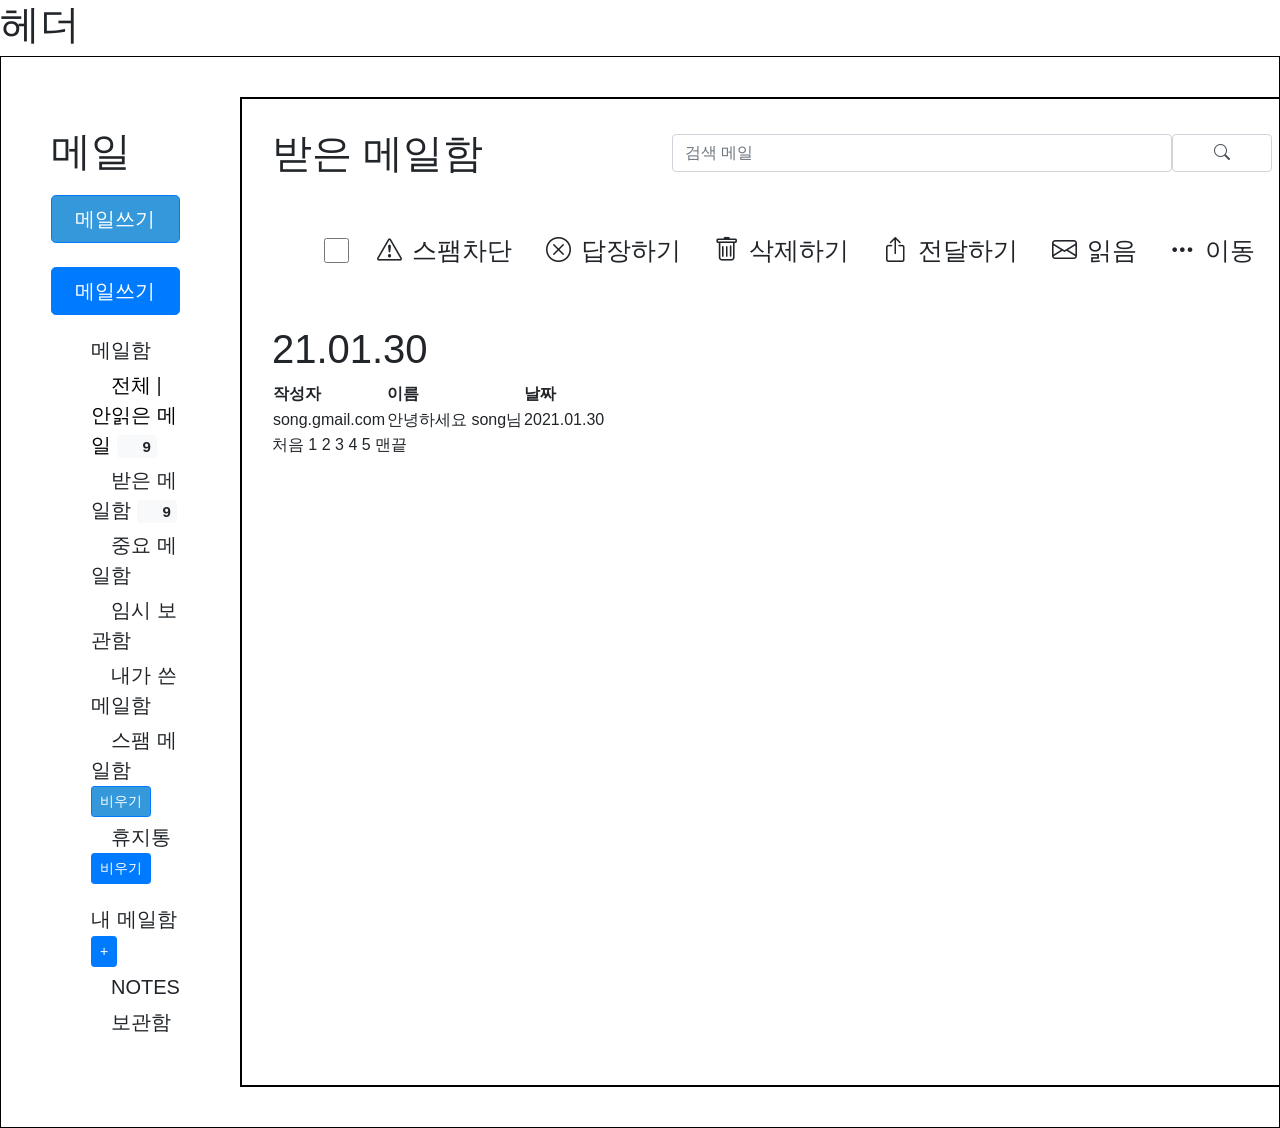
==== 03.practice-code/practice-code/WebContent/WEB-INF/email/index.html @ ba7861fd "[연습] 받은메일함" ====
<!DOCTYPE html>
<html lang="en">
<head>
    <meta charset="UTF-8">
    <meta name="viewport" content="width=device-width, initial-scale=1.0">
    <title>받은 메일함</title>

<link rel="stylesheet" href="../../css/email/email.css">


<!--부트스트랩 아이콘 CDN-->
<link rel="stylesheet" href="https://cdn.jsdelivr.net/npm/bootstrap-icons@1.3.0/font/bootstrap-icons.css">
<!--부트스트랩 4.6.0 버전링크-->
<link rel="stylesheet" href="https://cdn.jsdelivr.net/npm/bootstrap@4.6.0/dist/css/bootstrap.min.css" integrity="sha384-B0vP5xmATw1+K9KRQjQERJvTumQW0nPEzvF6L/Z6nronJ3oUOFUFpCjEUQouq2+l" crossorigin="anonymous">
<script src="https://code.jquery.com/jquery-3.5.1.slim.min.js" integrity="sha384-DfXdz2htPH0lsSSs5nCTpuj/zy4C+OGpamoFVy38MVBnE+IbbVYUew+OrCXaRkfj" crossorigin="anonymous"></script>
<script src="https://cdn.jsdelivr.net/npm/bootstrap@4.6.0/dist/js/bootstrap.bundle.min.js" integrity="sha384-Piv4xVNRyMGpqkS2by6br4gNJ7DXjqk09RmUpJ8jgGtD7zP9yug3goQfGII0yAns" crossorigin="anonymous"></script>


</head>
<body>
    <header>
        <h1>헤더</h1>
    </header>

    <div class="receiveAlignContainer">
        <section class="receivceSideBarSection">
            <h1>메일</h1>
            <div class="revWriteBtn">
                <a href="#" class="btn btn-primary btn-lg btn-block" style="background:rgb(52, 152, 219)" role="button">메일쓰기</a><br>
                <a href="#" class="btn btn-primary btn-lg btn-block" role="button">메일쓰기</a>
            </div>

            <ul style="font-size: 20px;">
                메일함
                <li>
                    <a href="#">전체</a> | <a href="#">안읽은 메일</a>
                    <span class="badge badge-light">9</span>
                </li>
                <li>
                    <span>받은 메일함</span>
                    <span class="badge badge-light">9</span>
                </li>
                <li><span>중요 메일함</span></li>
                <li><span>임시 보관함</span></li>
                <li><span>내가 쓴 메일함</span></li>
                <li>
                    <span>스팸 메일함</span>
                    <button type="button" class="btn btn-primary btn-sm" style="background:rgb(52, 152, 219)">비우기</button>
                </li>
                <li>
                    <span>휴지통</span>
                    <button type="button" class="btn btn-primary btn-sm">비우기</button>
                </li>
            </ul>
            <ul style="font-size: 20px;">
                내 메일함
            
            <button type="button" class="btn btn-primary btn-sm" data-toggle="modal" data-target=".bs-example-modal-lg">+</button>

            <div class="modal fade bs-example-modal-lg" tabindex="-1" role="dialog" aria-labelledby="myLargeModalLabel" aria-hidden="true">
            <div class="modal-dialog modal-lg">
                <div class="modal-content modalEmail">
                    <div class="modalNewEmailFolder">
                        <h1>새 메일함 만들기</h1>
                        <input type="text" placeholder="메일함 이름">
                        <div class="modalNewEmailFolderBtn">
                            <button class="btn btn-primary btn-lg btn-primary" style="background:rgb(52, 152, 219)" role="button">만들기</button>
                            <button class="btn btn-primary btn-lg btn-primary" style="background:rgb(52, 152, 219)" role="button">취소하기</button>
                        </div>
                    </div>
                    
                </div>
            </div>
            </div>

            <li>NOTES</li>
            <li>보관함</li>
        </section>

        
        <section class="receivceContents">
            <div class="revAlignHeader">
                <h1>받은 메일함</h1>
                <div>
                    <input style="width: 500px;" type="text" class="form-control" placeholder="검색 메일">
                    <button class="form-control" style="width: 100px;">
                        <span><i class="bi bi-search"></i></span>
                    </button>
                </div>
            </div>

            <div class="revListAlign">
                <ul>
                    <li>
                        <input type="checkbox" style="width:25px; height:25px;">
                    </li>

                    <li class="listTest" style="cursor: pointer; " onclick="test()" >
                        <span><i class="bi bi-exclamation-triangle"></i></span>
                        <span>스팸차단</span>
                    </li>

                    <li class="listTest" style="cursor: pointer; " onclick="test()" >
                        <span><i class="bi bi-x-circle"></i></span>
                        <span>답장하기</span>
                    </li>

                    <li class="listTest" style="cursor: pointer; " onclick="test()" >
                        <span><i class="bi bi-trash"></i></span>
                        <span>삭제하기</span>
                    </li>

                    <li class="listTest" style="cursor: pointer; " onclick="test()" >
                        <span><i class="bi bi-box-arrow-up"></i></span>
                        <span>전달하기</span>
                    </li>

                    <li class="listTest" style="cursor: pointer; " onclick="test()" >
                        <span><i class="bi bi-envelope"></i></span>
                        <span>읽음</span>
                    </li>

                    <li class="listTest" style="cursor: pointer; " onclick="test()" >
                        <span><i class="bi bi-three-dots"></i></span>
                        <span data-toggle="modal" data-target=".bs-example-modal-sm">이동</span>

                        <!-- Small modal -->
                    
                    <div class="modal fade bs-example-modal-sm" tabindex="-1" role="dialog" aria-labelledby="mySmallModalLabel" aria-hidden="true">
                    <div class="modal-dialog modal-sm" style="margin: 30px auto;">
                        <div class="modal-content modalMoveContent">
                            <div class="modalMoveBtn">
                                <h1>이동</h1>
                                
                                <ul style="font-size: 20px;">
                                    <li>메일함</li>
                                    <li>받은 메일함</li>
                                    <li>중요 메일함</li>
                                    <li>임시 보관함</li>
                                    <li>내가 쓴 메일함</li>
                                    <li>스팸 메일함</li>
                                    <li>휴지통</li>
                                    
                                </ul>
                                <ul style="font-size: 20px;">
                                    <li>내 메일함</li>
                                    <li>NOTES</li>
                                    <li>보관함</li>
                                </ul>

                                <div class="modalMoveEmailBtn">
                                    <button class="btn btn-primary btn-lg btn-primary" style="background:rgb(52, 152, 219)" role="button">만들기</button>
                                    <button class="btn btn-primary btn-lg btn-primary" style="background:rgb(52, 152, 219)" role="button">취소하기</button>
                                </div>
                            </div>
                            
                        </div>
                    </div>
                    </div>
                    </li>
                </ul>

                <article>
                    <h1>21.01.30</h1>
                    <table>
                        <th>작성자</th>
                        <th>이름</th>
                        <th>날짜</th>
                        <tr>
                            <td>song.gmail.com</td>
                            <td>안녕하세요 song님</td>
                            <td>2021.01.30</td>
                        </tr>
                    </table>
                </article>
            
                <article>
                    <span>처음</span>
                <span>1</span>
                <span>2</span>
                <span>3</span>
                <span>4</span>
                <span>5</span>
                <span>맨끝</span>
                </article>
            </div>

        </section> <!--<section class="receivceContents"> -->

    </div> <!--<div class="receiveAlignContainer"> -->
</body>
<script>
    console.log('hello');
    function test() {
        let testBtn = document.querySelector('.modal-content');
        testBtn.onclick = function() {
            alert('하이');
        }
    }

    /*
    let testBtn = document.querySelector('.btnClick');
    testBtn.onclick = function() {
        alert('hi');
    

    let testSpan = document.querySelector('.testSpan');
    testSpan.onclick = function() {
        alert('hi');
    }
}*/
</script>
</html>
---- 03.practice-code/practice-code/WebContent/css/email/email.css ----
* {
    margin: 0;
    box-sizing: auto;
}


/* 메일, 받은메일함 영역 나누기 */
.receiveAlignContainer {
    margin-top: 30px auto;
    padding: 20px;
    display: flex;
    border: 1px solid black;
}

/* 사이드바 */
.receivceSideBarSection {
    margin: 50px 30px;
}

.receivceSideBarSection > h1 {
    margin-bottom: 20px;
}

.receivceSideBarSection > ul {
    margin: 20px 0px;
}

.receivceSideBarSection > ul > li{
    margin: 5px 0px;
    list-style: none;
    text-indent: 20px;
}

.receivceSideBarSection > ul > li > a {
    text-decoration: none;
    color: black;
}
/* 받은 메일함 세션 영역 */ 
.receivceContents {
    padding: 30px;
    border: 2px solid black;
    width: 1200px;
    margin: 20px 30px;
}


/* 받은 메일함 */

.revAlignHeader {
    display: flex;
    align-items: center;
    justify-content: space-between;
}

/* 받은 메일함 > 검색 메일 */

.revAlignHeader > h1 {
    margin: 0;
    width: 300px;
}

.revAlignHeader > div {
    display: flex;
}

/* 스팸신고....... 리스트 */

.revListAlign > ul {
    display: flex;
    align-items: center;
    margin: 50px auto;
    justify-content: space-around;
    width: 1000px;
}

.revListAlign > ul > li {
    display: flex;
    align-items: center;
    list-style: none;
    margin: 0px 8px;
    font-size: 25px;
    
}

.revListAlign > ul > li > span{
    margin: 5px;
}

/* 새 메일함 만들기 */
.modalEmail{
    height: 500px;
}

.modalNewEmailFolder {
    padding: 30px;
    margin: 50px auto;
}

.modalNewEmailFolder > input {
    text-indent: 20px;
    margin: 50px auto;
    height: 50px;
    width: 500px;
}

.modalNewEmailFolder > .modalNewEmailFolderBtn {
    margin: 50px auto;
    text-align: center;
}

.modalNewEmailFolder > .modalNewEmailFolderBtn > button {
    margin: 0 20px;
}

/* 이동하기 */

.modal-dialog > .modalMoveContent {
    width: 500px;
    text-align: center;
}

.modalMoveContent > .modalMoveBtn > h1 {
    margin: 30px auto;
}

.modalMoveBtn > ul {
    padding: 0px;
    width: 300px;
    margin: 0 auto;
}

.modalMoveBtn > ul > span {
    width: 60px;

}

.modalMoveBtn > ul > li:nth-child(1) {
    margin: 5px 0;
    text-indent: -30px;
    font-size: 25px;
}

.modalMoveBtn > ul > li {
    width: 200px;
    text-align: left;
    list-style: none;

}

.modalMoveBtn > .modalMoveEmailBtn > button {
    margin: 30px 20px;
}
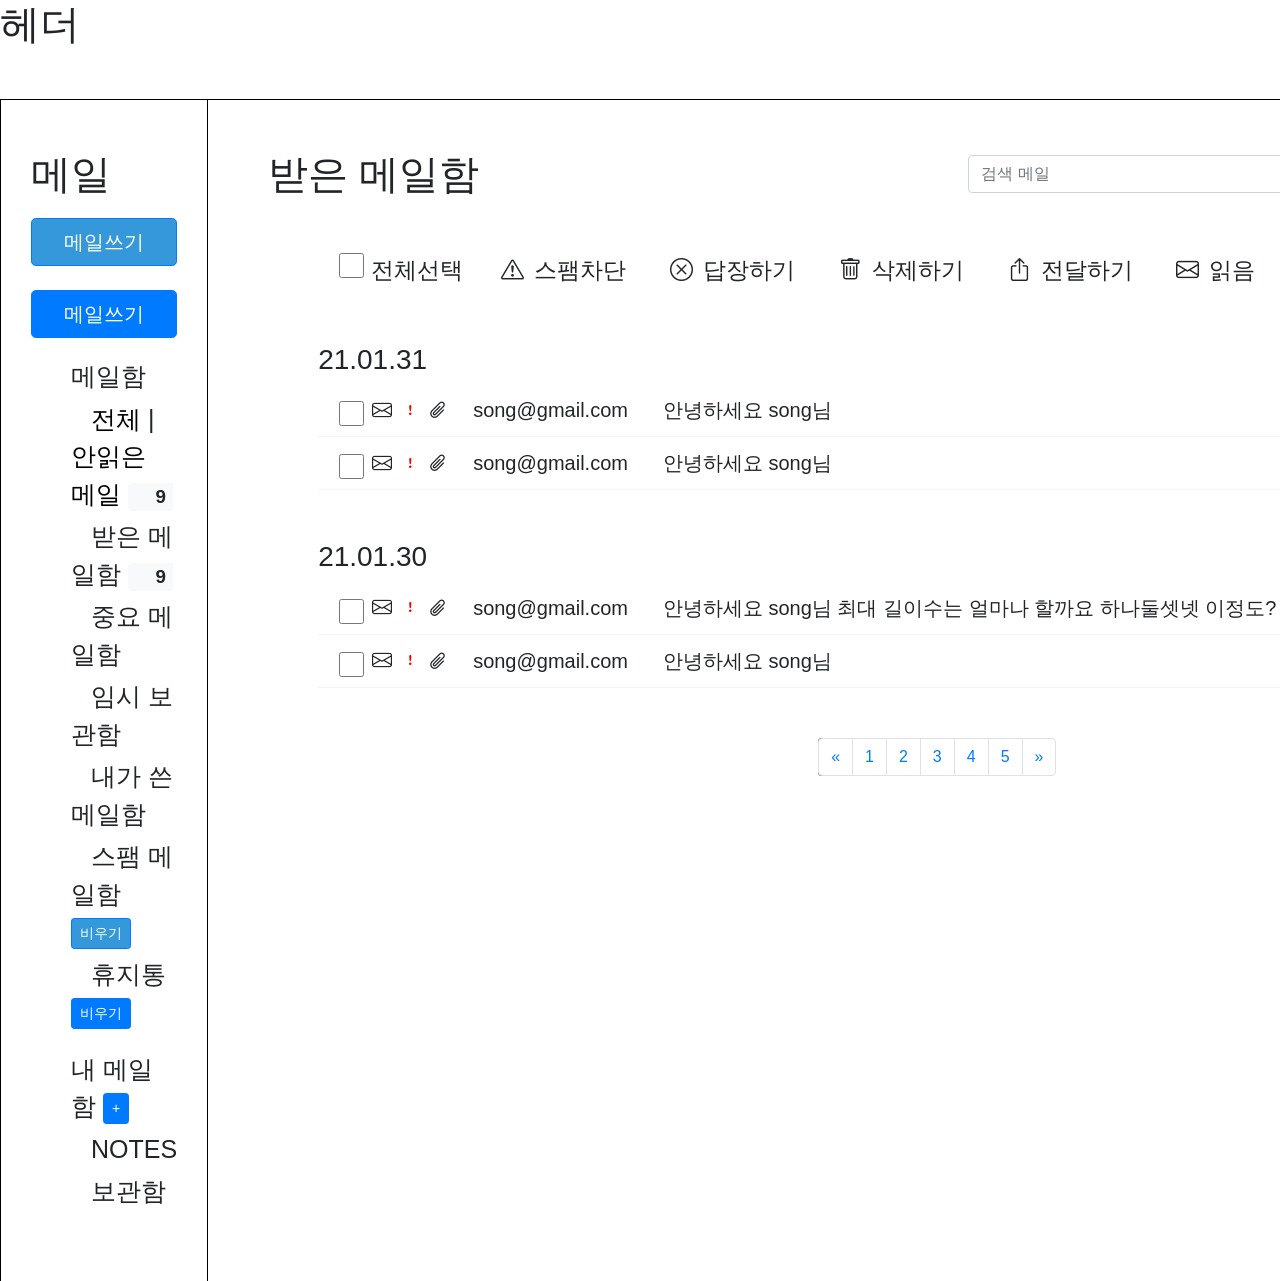
==== commit 0b286503: "받은 메일함 fixed 작업 전" ====
--- a/03.practice-code/practice-code/WebContent/WEB-INF/email/index.html
+++ b/03.practice-code/practice-code/WebContent/WEB-INF/email/index.html
@@ -21,7 +21,6 @@
     <header>
         <h1>헤더</h1>
     </header>
-
     <div class="receiveAlignContainer">
         <section class="receivceSideBarSection">
             <h1>메일</h1>
@@ -29,8 +28,7 @@
                 <a href="#" class="btn btn-primary btn-lg btn-block" style="background:rgb(52, 152, 219)" role="button">메일쓰기</a><br>
                 <a href="#" class="btn btn-primary btn-lg btn-block" role="button">메일쓰기</a>
             </div>
-
-            <ul style="font-size: 20px;">
+            <ul style="font-size: 25px;">
                 메일함
                 <li>
                     <a href="#">전체</a> | <a href="#">안읽은 메일</a>
@@ -52,7 +50,7 @@
                     <button type="button" class="btn btn-primary btn-sm">비우기</button>
                 </li>
             </ul>
-            <ul style="font-size: 20px;">
+            <ul style="font-size: 25px;">
                 내 메일함
             
             <button type="button" class="btn btn-primary btn-sm" data-toggle="modal" data-target=".bs-example-modal-lg">+</button>
@@ -77,7 +75,11 @@
             <li>보관함</li>
         </section>
 
+        <h1 class="lineAlignVertical"></h1>
         
+        <div class="containerHO">
+
+        </div> <!-- <div class="containerHO"> -->
         <section class="receivceContents">
             <div class="revAlignHeader">
                 <h1>받은 메일함</h1>
@@ -92,12 +94,37 @@
             <div class="revListAlign">
                 <ul>
                     <li>
+                        <label>
                         <input type="checkbox" style="width:25px; height:25px;">
+                        전체선택
+                        </label>
                     </li>
 
                     <li class="listTest" style="cursor: pointer; " onclick="test()" >
                         <span><i class="bi bi-exclamation-triangle"></i></span>
-                        <span>스팸차단</span>
+                        <span data-toggle="modal" data-target="#spamEmailRev">스팸차단</span>
+
+                        <!-- Small modal -->
+                    
+                    <div class="modal fade " id="spamEmailRev" tabindex="-1" role="dialog" aria-labelledby="mySmallModalLabel" aria-hidden="true">
+                        <div class="modal-dialog modal-sm" style="margin: 30px auto;">
+                            <div class="modal-content modalMoveContent">
+                                <div class="modalSpamMoveBtn">
+                                    <h1>스팸차단</h1>
+                                    <h4>선택한 메일의 정보를 차단 정보로 등록하고, 해당 정보로 오는 메일은 앞으로 받지 않고 자동 반송합니다.</h4>
+                                    <label>
+                                        <input type="text" placeholder="song@gmail.com" disabled>
+                                    </label>
+                                    <div class="modalSpamEmailBtn">
+                                        <button class="btn btn-primary btn-lg btn-primary" style="background:rgb(52, 152, 219)" role="button">차단하기</button>
+                                        <button class="btn btn-primary btn-lg btn-primary" style="background:rgb(52, 152, 219)" role="button">취소하기</button>
+                                    </div>
+                                </div>
+                                
+                            </div>
+                        </div>
+                    </div>
+
                     </li>
 
                     <li class="listTest" style="cursor: pointer; " onclick="test()" >
@@ -124,8 +151,8 @@
                         <span><i class="bi bi-three-dots"></i></span>
                         <span data-toggle="modal" data-target=".bs-example-modal-sm">이동</span>
 
-                        <!-- Small modal -->
-                    
+                        
+                    <!-- 모달창 -->
                     <div class="modal fade bs-example-modal-sm" tabindex="-1" role="dialog" aria-labelledby="mySmallModalLabel" aria-hidden="true">
                     <div class="modal-dialog modal-sm" style="margin: 30px auto;">
                         <div class="modal-content modalMoveContent">
@@ -160,34 +187,87 @@
                     </li>
                 </ul>
 
-                <article>
-                    <h1>21.01.30</h1>
-                    <table>
-                        <th>작성자</th>
-                        <th>이름</th>
-                        <th>날짜</th>
-                        <tr>
-                            <td>song.gmail.com</td>
+                
+                <article class="revSendMailContents">
+                    <h3>21.01.31</h3>
+                    <table class="revTable">
+                        <tr class="revTableTr">
+                            <td><input type="checkbox" style="width:25px; height:25px;"></td>
+                            <td><i class="bi bi-envelope"></i></td>
+                            <td><i class="bi bi-exclamation"></i></td>
+                            <td class="revTableClip"><i class="bi bi-paperclip"></i></td>
+                            <td>song@gmail.com</td>
                             <td>안녕하세요 song님</td>
-                            <td>2021.01.30</td>
+                            <td>2021-01-31 12:38:35</td>
+                        </tr>
+                    </table>
+                    <table class="revTable">
+                        <tr class="revTableTr">
+                            <td><input type="checkbox" style="width:25px; height:25px;"></td>
+                            <td><i class="bi bi-envelope"></i></td>
+                            <td><i class="bi bi-exclamation"></i></td>
+                            <td class="revTableClip"><i class="bi bi-paperclip"></i></td>
+                            <td>song@gmail.com</td>
+                            <td>안녕하세요 song님</td>
+                            <td>2021-01-31 12:38:35</td>
                         </tr>
                     </table>
                 </article>
             
-                <article>
-                    <span>처음</span>
-                <span>1</span>
-                <span>2</span>
-                <span>3</span>
-                <span>4</span>
-                <span>5</span>
-                <span>맨끝</span>
+                <article class="revSendMailContents">
+                    <h3>21.01.30</h3>
+                    <table class="revTable">
+                        <tr class="revTableTr">
+                            <td><input type="checkbox" style="width:25px; height:25px;"></td>
+                            <td><i class="bi bi-envelope"></i></td>
+                            <td><i class="bi bi-exclamation"></i></td>
+                            <td class="revTableClip"><i class="bi bi-paperclip"></i></td>
+                            <td>song@gmail.com</td>
+                            <td>안녕하세요 song님 최대 길이수는 얼마나 할까요 하나둘셋넷 이정도?</td>
+                            <td>2021-01-31 12:38:35</td>
+                        </tr>
+                    </table>
+                    <table class="revTable">
+                        <tr class="revTableTr">
+                            <td><input type="checkbox" style="width:25px; height:25px;"></td>
+                            <td><i class="bi bi-envelope"></i></td>
+                            <td><i class="bi bi-exclamation"></i></td>
+                            <td class="revTableClip"><i class="bi bi-paperclip"></i></td>
+                            <td>song@gmail.com</td>
+                            <td>안녕하세요 song님</td>
+                            <td>2021-01-31 12:38:35</td>
+                        </tr>
+                    </table>
                 </article>
-            </div>
-
+
+                <div class="navPageAlign">
+                    <nav aria-label="Page navigation example">
+                        <ul class="pagination">
+                        <li class="page-item">
+                            <a class="page-link" href="#" aria-label="Previous">
+                            <span aria-hidden="true">&laquo;</span>
+                            </a>
+                        </li>
+                        <li class="page-item"><a class="page-link" href="#">1</a></li>
+                        <li class="page-item"><a class="page-link" href="#">2</a></li>
+                        <li class="page-item"><a class="page-link" href="#">3</a></li>
+                        <li class="page-item"><a class="page-link" href="#">4</a></li>
+                        <li class="page-item"><a class="page-link" href="#">5</a></li>
+                        <li class="page-item">
+                            <a class="page-link" href="#" aria-label="Next">
+                            <span aria-hidden="true">&raquo;</span>
+                            </a>
+                        </li>
+                        </ul>
+                    </nav>
+                </div>
+
+            </div> <!--<div class="revListAlign">-->
+            
         </section> <!--<section class="receivceContents"> -->
 
     </div> <!--<div class="receiveAlignContainer"> -->
+        
 </body>
 <script>
     console.log('hello');
@@ -198,6 +278,9 @@
         }
     }
 
+
+    
+    
     /*
     let testBtn = document.querySelector('.btnClick');
     testBtn.onclick = function() {
--- a/03.practice-code/practice-code/WebContent/css/email/email.css
+++ b/03.practice-code/practice-code/WebContent/css/email/email.css
@@ -3,13 +3,22 @@
     box-sizing: auto;
 }
 
+/* 헤더 테스트 */
+header > h1 {
+    height: 100px;
+    margin: 0;
+    border-bottom: 1px solid black;
+}
+
+
+.revAlignFixed {
+    width: 500px;
+}
 
 /* 메일, 받은메일함 영역 나누기 */
 .receiveAlignContainer {
-    margin-top: 30px auto;
-    padding: 20px;
-    display: flex;
-    border: 1px solid black;
+    display: flex;
+    border-left: 1px solid black;
 }
 
 /* 사이드바 */
@@ -19,6 +28,7 @@
 
 .receivceSideBarSection > h1 {
     margin-bottom: 20px;
+    
 }
 
 .receivceSideBarSection > ul {
@@ -38,8 +48,7 @@
 /* 받은 메일함 세션 영역 */ 
 .receivceContents {
     padding: 30px;
-    border: 2px solid black;
-    width: 1200px;
+    width: 1400px;
     margin: 20px 30px;
 }
 
@@ -68,9 +77,14 @@
 .revListAlign > ul {
     display: flex;
     align-items: center;
-    margin: 50px auto;
-    justify-content: space-around;
-    width: 1000px;
+    margin: 50px 23px;
+    justify-content:space-between;
+    width: 1100px;
+    text-align: center;
+}
+
+.revListAlign > ul > li > label {
+    margin-bottom: 0;
 }
 
 .revListAlign > ul > li {
@@ -78,13 +92,81 @@
     align-items: center;
     list-style: none;
     margin: 0px 8px;
-    font-size: 25px;
-    
+    font-size: 23px;
 }
 
 .revListAlign > ul > li > span{
     margin: 5px;
 }
+
+/* 받은 메일함 수신자, 제목, 날짜 */
+.revSendMailContents {
+    margin-left: 50px;
+    margin-top: 50px;
+}
+
+
+
+.revTableClip {
+    transform: rotate(45deg);
+}
+
+.revTableTr {
+    display: flex;
+    align-content: center;
+    align-items: center;
+    border-bottom: 1px solid #f4f4f4;
+    width: 1250px;
+}
+
+.lineAlignVertical {
+    border-left: 1px solid black;
+    margin: 0;
+}
+.revTableTr > td {
+    font-size: 20px;
+    margin: 10px 3px;
+    
+}
+
+.revTableTr > td:nth-child(1) {
+    height: 20px;
+    margin-left: 20px;
+}
+
+.revTableTr > td:nth-child(5) {
+    margin-left: 20px;
+}
+
+.revTableTr > td:nth-child(6) {
+    width: 700px;
+    margin-left: 30px;
+}
+
+.revTableTr > td:nth-child(7) {
+    width: 200px;    
+}
+
+.revTableTr > td:nth-child(3) {
+    color: red;
+}
+
+
+
+/* 스팸차단 */
+.modalSpamMoveBtn > h1 {
+    margin: 30px auto;
+}
+
+.modalSpamMoveBtn > h4 {
+    padding: 30px;
+    margin: 30px auto;
+}
+.modalSpamEmailBtn > button {
+    margin: 30px 20px;
+}
+
+
 
 /* 새 메일함 만들기 */
 .modalEmail{
@@ -151,3 +233,15 @@
     margin: 30px 20px;
 }
 
+/* 페이징처리 */
+.navPageAlign {
+    margin: 50px auto;
+}
+
+.navPageAlign > nav > ul {
+    margin: 0 auto;
+    background-color: blue;
+    text-align: center;
+    width: 200px;
+}
+
